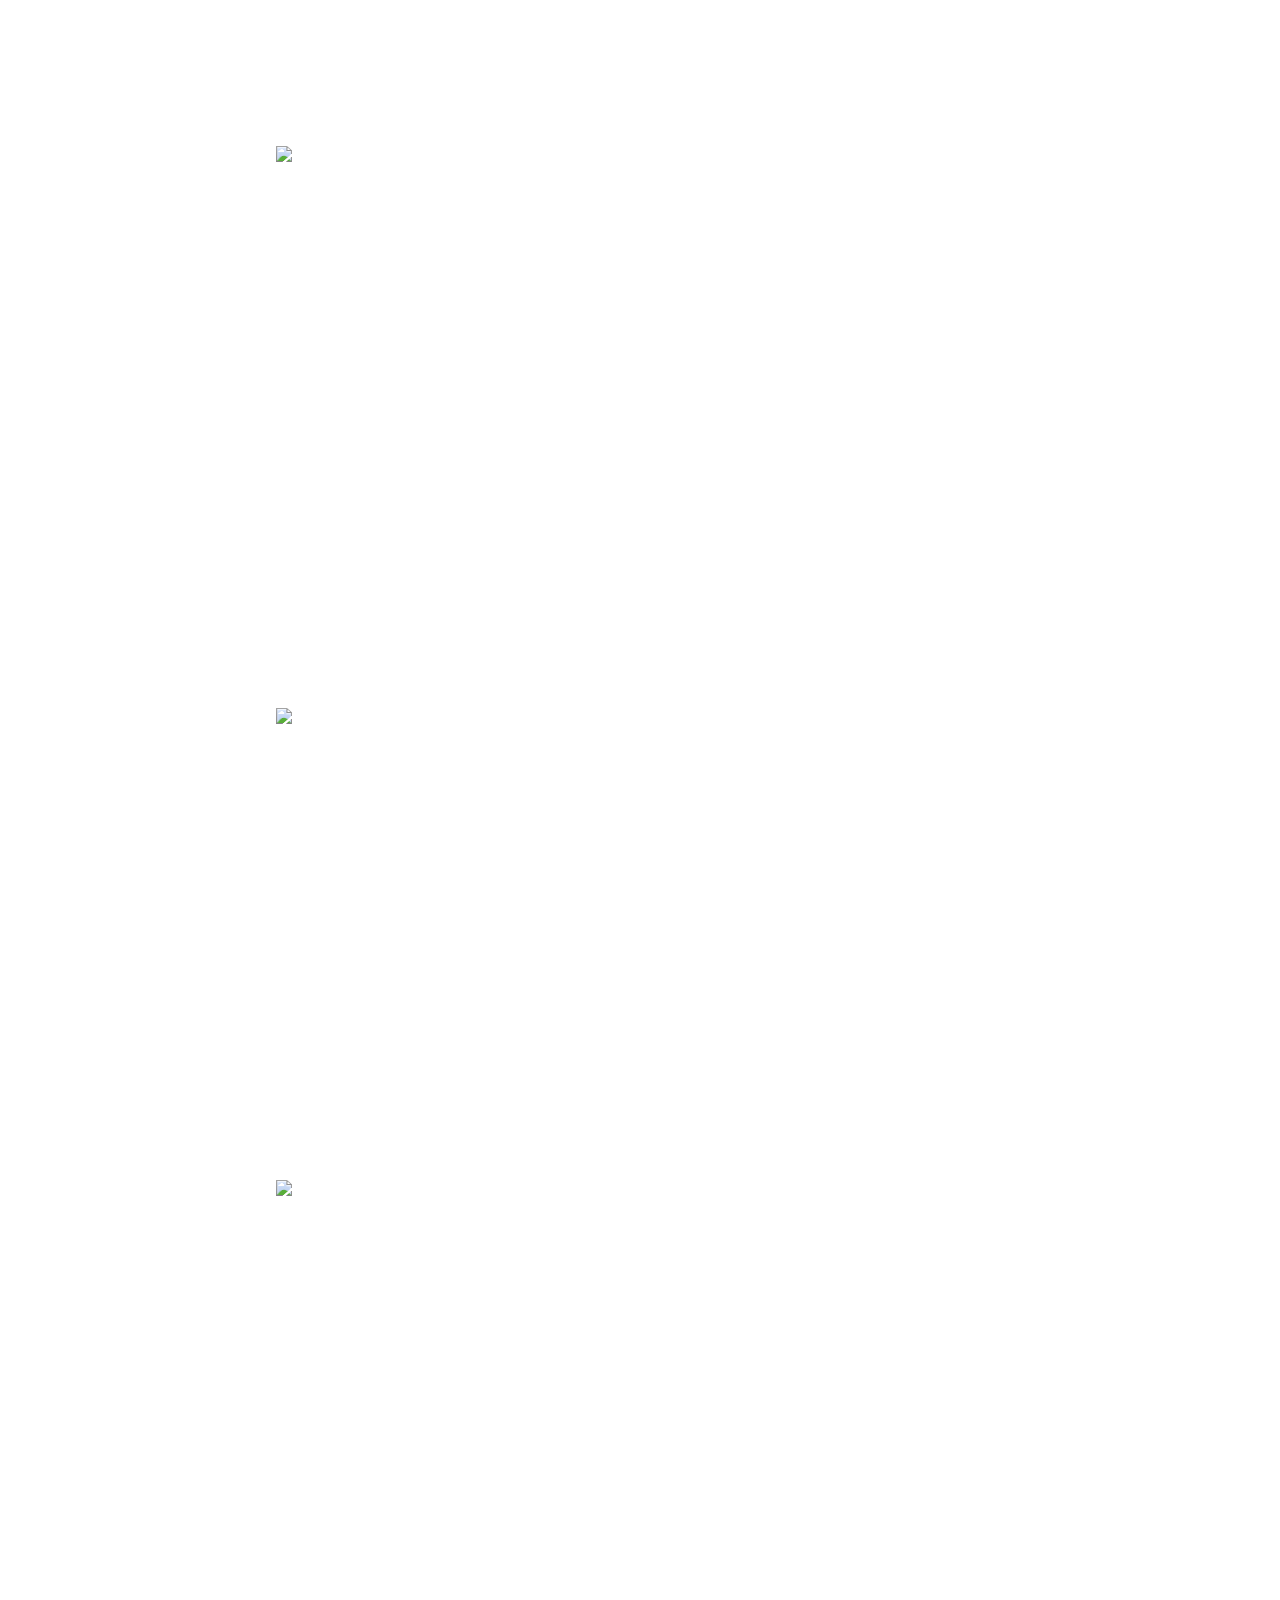
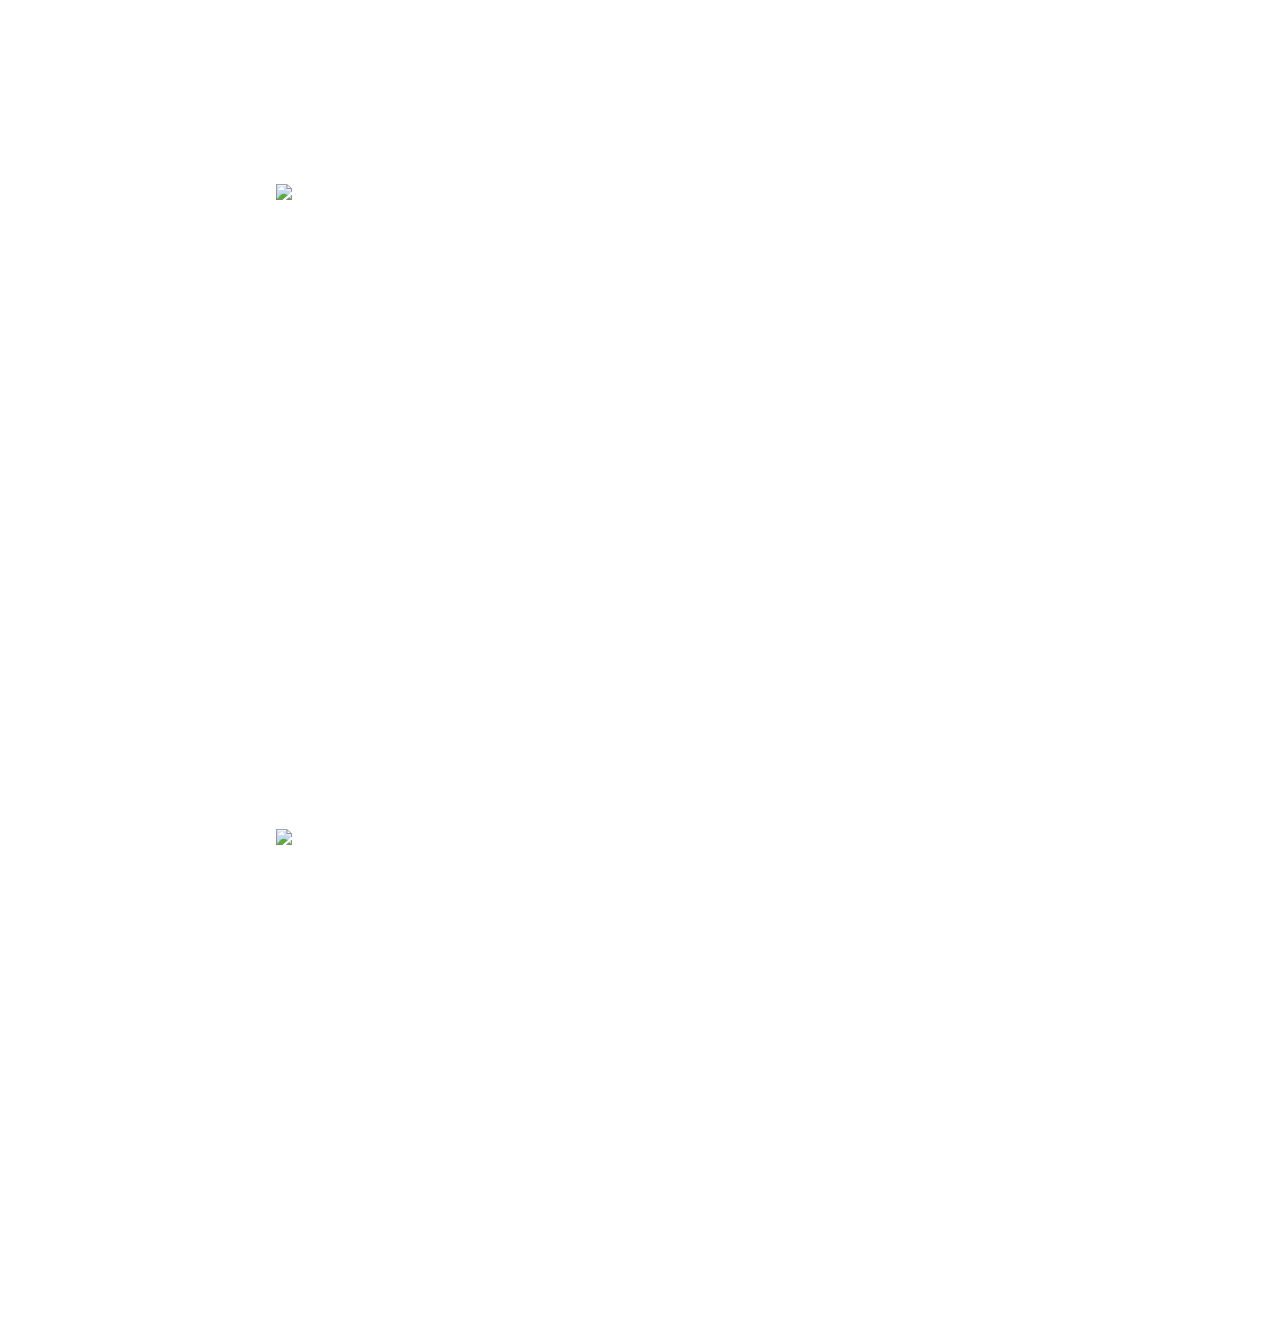
==== e-book.html @ 7f3b5078 "Add files via upload" ====
<!DOCTYPE html>
<html>
  <head>
    <meta charset="utf-8">
    <title>Enlevar</title>
    <link href="produtos.css" rel="stylesheet" type="text/css" />
  </head>
  <center>
  <div class="menu">
  <ul>
   <li><a href= index.html> Home </a></li>
    <li><a href= produtos.html> Books </a></li>
    <li><a href= usados.html> Used Books </a></li>
    <li><a href= e-book.html> E-books </a></li>
    <li><a href= ingles.html> In English </a></li>
    <li><a href= maisvendidos.html>Mais Vendidos</a></li>
    <li><a href= sobre.html> Sobre nós </a></li>
    <li><a href= contatos.html> Contatos </a></li>
    <li><a href= compra.html> Comprar </a></li>
  </ul>
  
  <body>
<figure>
  <div class= "produtos">
    
   <h1>Ebook O Hobbit</h1>
   <p><img src= "imagens/O Hobbit.jpg"  aling= "center" align-items= "center"⠀⠀⠀⠀</br>
   ⠀⠀⠀⠀</br>⠀⠀⠀
   ⠀⠀⠀⠀</br>
   ⠀⠀⠀⠀</br>⠀⠀⠀⠀</br>R$ 17,90</br>⠀⠀⠀</br>Autor: J.R.R. Tolkien</br>⠀⠀⠀⠀</br>-edição português</br>⠀⠀⠀⠀</br> <a href= compra.html> Comprar </a>
   </br>⠀⠀⠀⠀</br>⠀⠀⠀⠀</br>⠀⠀⠀⠀</p>⠀⠀⠀
   <h3>Sinopse</h3>
   <p> O Hobbit conta a história de Bilbo Bolseiro, um Hobbit pacato e satisfeito cuja vida vira de cabeça para baixo quando ele se junta ao mago Gandalf e a treze anões em sua jornada para reaver um tesouro roubado.
</br>⠀⠀⠀⠀</br>⠀⠀⠀⠀ </p>

 <h1>E-books saga Harry Potter</h1>
   <p><img src= "imagens/Harry.png"  aling= "center" align-items= "center"⠀⠀⠀⠀</br>
   ⠀⠀⠀⠀</br>R$ 70,90</br>⠀⠀⠀</br>Autor: J.K.Rowling </br>⠀⠀⠀⠀</br>-edição português</br>⠀⠀⠀⠀</br><a href= compra.html> Comprar </a></p>⠀⠀⠀
   <h3>Sinopse</h3>
   <p>A vida do menino Harry Potter não tem um pingo de magia. Ele vive com os tios e o primo, que não gostam nem um pouco dele. O quarto de Harry é, na verdade, um armário sob a escada, e ele nunca comemorou um aniversário sequer em onze anos. Até que, um dia, Harry recebe uma carta misteriosa, entregue por uma coruja: um convite para estudar num lugar incrível chamado Escola de Magia e Bruxaria Hogwarts.
</br>⠀⠀⠀⠀</br>⠀⠀⠀⠀ </p>

 <h1>Ebook Mentirosos</h1>
   <p><img src= "imagens/mentirosos.jpg"  aling= "center" align-items= "center"⠀⠀⠀⠀</br>
   ⠀⠀⠀⠀</br>⠀⠀⠀⠀⠀⠀</br>⠀
   ⠀⠀⠀⠀</br>
   ⠀⠀⠀⠀</br>R$ 15,90</br>⠀⠀⠀</br>Autor: E. Lockhart</br>⠀⠀⠀⠀⠀</br>-edição português</br>⠀⠀⠀⠀</br><a href= compra.html> Comprar </a></br>⠀⠀⠀⠀</br>⠀⠀⠀⠀</br>⠀⠀⠀⠀</p>⠀⠀⠀
   <h3>Sinopse</h3>
   <p>Os Sinclair são uma família rica e renomada, que se recusa a admitir que está em decadência e se agarra a todo custo às tradições. Assim, todo ano o patriarca, suas três filhas e seus respectivos filhos passam as férias de verão em sua ilha particular. Cadence - neta primogênita e principal herdeira -, seus primos Johnny e Mirren e o amigo Gat são inseparáveis desde pequenos, e juntos formam um grupo chamado Mentirosos.
</br>⠀⠀⠀⠀</br>⠀⠀⠀⠀ </p>

 <h1>Ebook Corte de espinhos e rosas (Vol 1)</h1>
   <p><img src= "imagens/acotar.jpg"  aling= "center" align-items= "center"⠀⠀⠀⠀</br>
   ⠀⠀⠀⠀</br>⠀⠀⠀⠀⠀⠀</br>⠀
   ⠀⠀⠀⠀</br>
   ⠀⠀⠀⠀</br>R$ 24,80</br>⠀⠀⠀</br>Autor: Sarah J. Maas</br>⠀⠀⠀⠀⠀</br>-edição português</br>⠀⠀⠀⠀</br><a href= compra.html> Comprar </a></br>⠀⠀⠀⠀</br>⠀⠀⠀⠀</p>⠀⠀⠀
   <h3>Sinopse</h3>
   <p>Ela roubou uma vida. Agora deve pagar com o coração.
Nesse misto de A Bela e A Fera e Game of Thrones, Sarah J. Maas cria um universo repleto de ação, intrigas e romance. Depois de anos sendo escravizados pelas fadas, os humanos conseguiram se libertar e coexistem com os seres místicos. Cerca de cinco séculos após a guerra que definiu o futuro das espécies, Feyre, filha de um casal de mercadores, é forçada a se tornar uma caçadora para ajudar a família. Após matar uma fada zoomórfica transformada em lobo, uma criatura bestial surge exigindo uma reparação. Arrastada para uma terra mágica e traiçoeira — que ela só conhecia através de lendas —, a jovem descobre que seu captor não é um animal, mas Tamlin, senhor da Corte Feérica da Primavera. 
</br>⠀⠀⠀⠀</br>⠀⠀⠀⠀ </p>

 <h1>Ebook Amor & Gelato</h1>
   <p><img src= "imagens/Amorgelato.jpg"  aling= "center" align-items= "center"⠀⠀⠀⠀</br>
   ⠀⠀⠀⠀</br>⠀⠀⠀⠀⠀⠀</br>
   ⠀⠀⠀⠀</br>
   ⠀⠀⠀⠀</br>R$ 20,31</br>⠀⠀⠀</br>Autor: Jenna Evans Welch</br>⠀⠀⠀⠀⠀</br>-edição português</br>⠀⠀⠀⠀</br><a href= compra.html> Comprar </a></br>⠀⠀⠀⠀</br>⠀⠀⠀⠀</p>⠀⠀⠀
   <h3>Sinopse</h3>
   <p> Amor & gelato é uma deliciosa viagem pelos mais românticos pontos turísticos italianos, com direito a tudo de mais intenso que o lugar tem a oferecer: desde paixões até corações partidos. Depois da morte da mãe, Lina fica com a missão de realizar um último pedido: ir até a Itália para conhecer o pai.
</br>⠀⠀⠀⠀</br>⠀⠀⠀⠀ </p>

   </div>
</figure>
  </body>
</center>

</html>
---- produtos.css ----
body{background-image: url("imagens/Fundo do Site.png"); background-repeat:no-repeat; background-attachment: fixed; background-size: cover;
height: auto}

.menu ul {padding: 0px ; margin-left: auto; margin-right: auto;list-style: none; width:400px} 

.menu ul li {display: inline; text-align: center}

.menu ul li a { padding: 2px 10px; display: inline-block;text-decoration: none;color: #ffffff;background-color: b3d5e0;font-size:large; font-family: cursive}

.menu ul li a:hover {color:#0066a7}

img#logo{height: 350px;width: 350px}

figure{text-align: center}

p{text-align:left;font-family: cursive;color: white;font-size:large; margin-left: 0%; margin-right: 18% }

h1{text-align: center;font-family: cursive;color: white;font-size:large;margin-left: auto; margin-right: auto}

h2{text-align: center;font-family: cursive;color: white;font-size:large;

margin-left: auto; margin-right: auto}
h3{text-align: center;font-family: cursive;color: white;font-size:large;margin-left: auto; margin-right: auto}

h4{text-align: center;font-family: cursive;color: white;font-size:large;margin-left: auto; margin-right: auto}

h5{text-align: center;font-family: cursive;color: white;font-size:large;margin-left: auto; margin-right: auto}

h6{text-align: center;font-family: cursive;color: white;font-size:large;margin-left: auto; margin-right: auto}

.produtos{align-items:center}

.produtos p {text-align:center;font-family: cursive;color: white;font-size:large;margin-left: 18%; margin-right: 18%;align-items:center}

.produtos img {width: 250px; height: auto; float: left;margin-left: 2%;margin-right: 18%}

.produtos p a {text-align:center;font-family: cursive;color: white;font-size:large;margin-left: 18%; margin-right: 18%;align-items:center;text-decoration: none}

.produtos p a:hover {color:#0066a7}
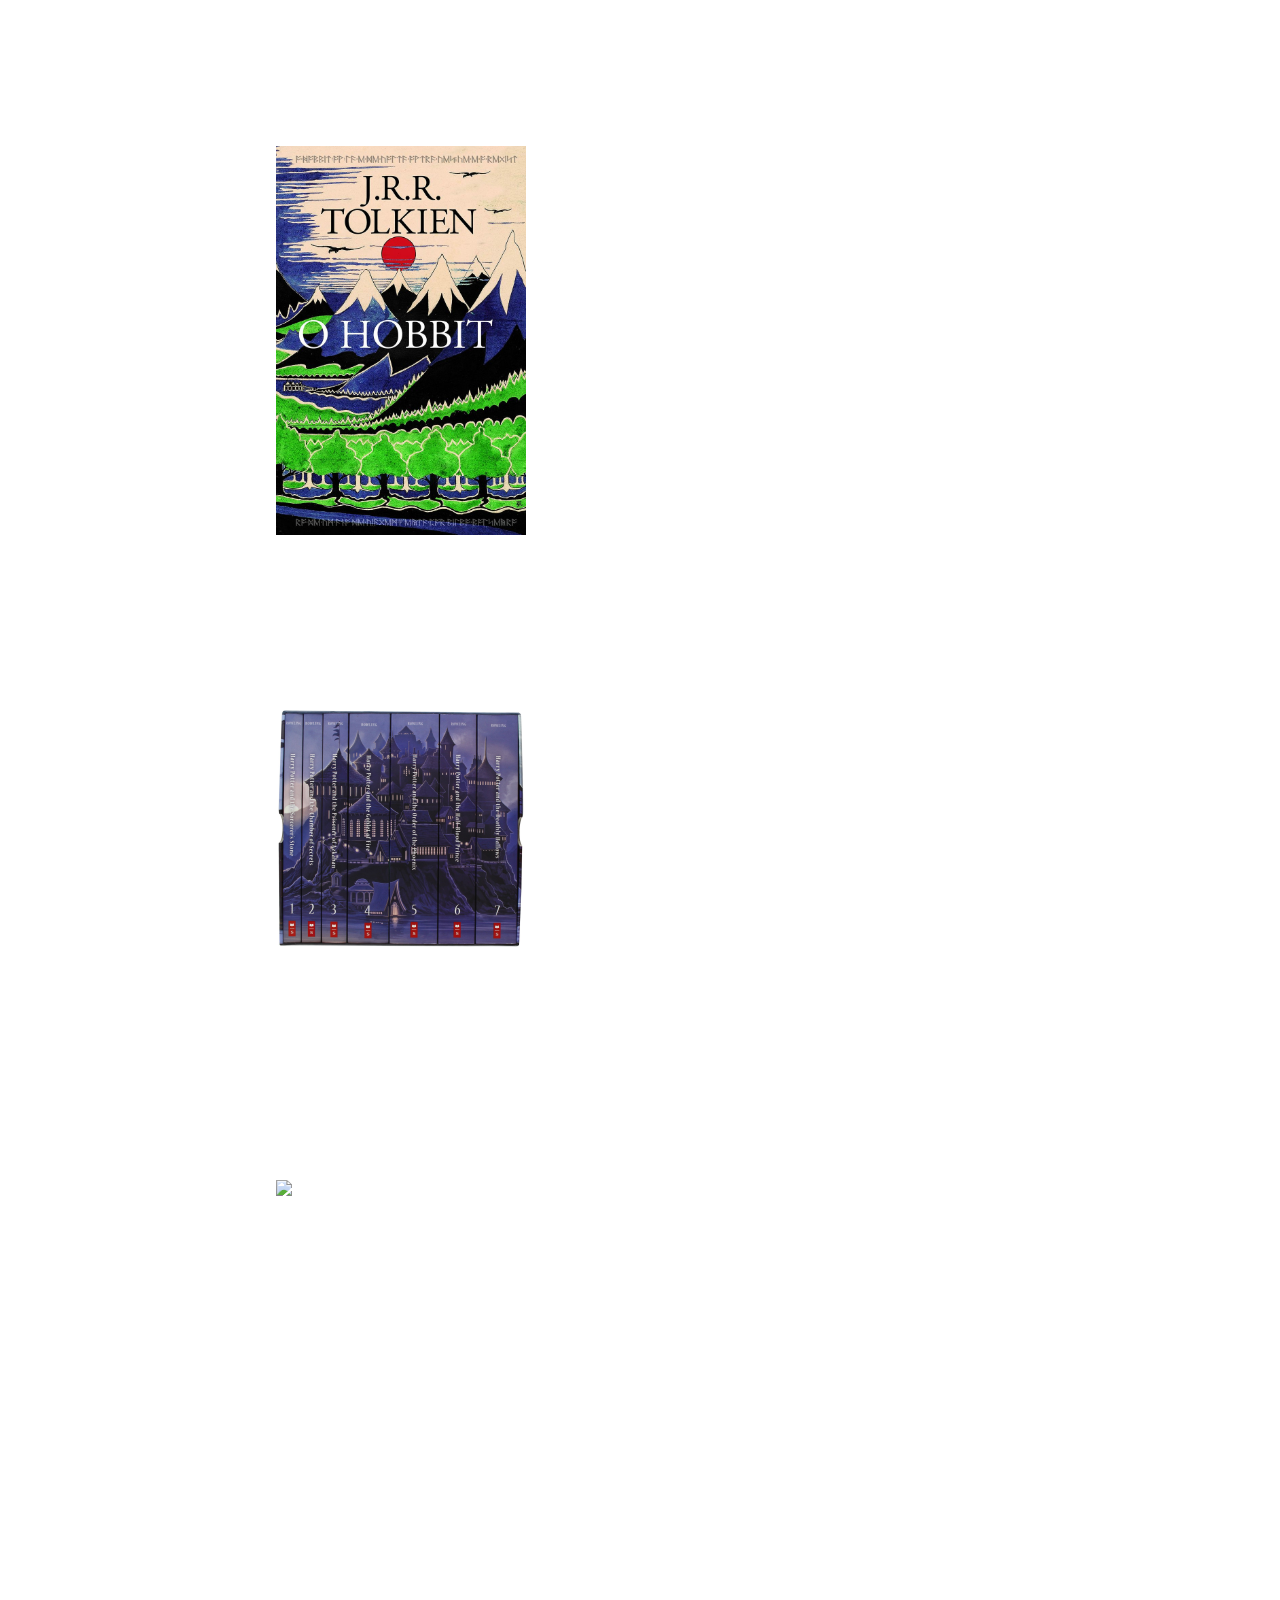
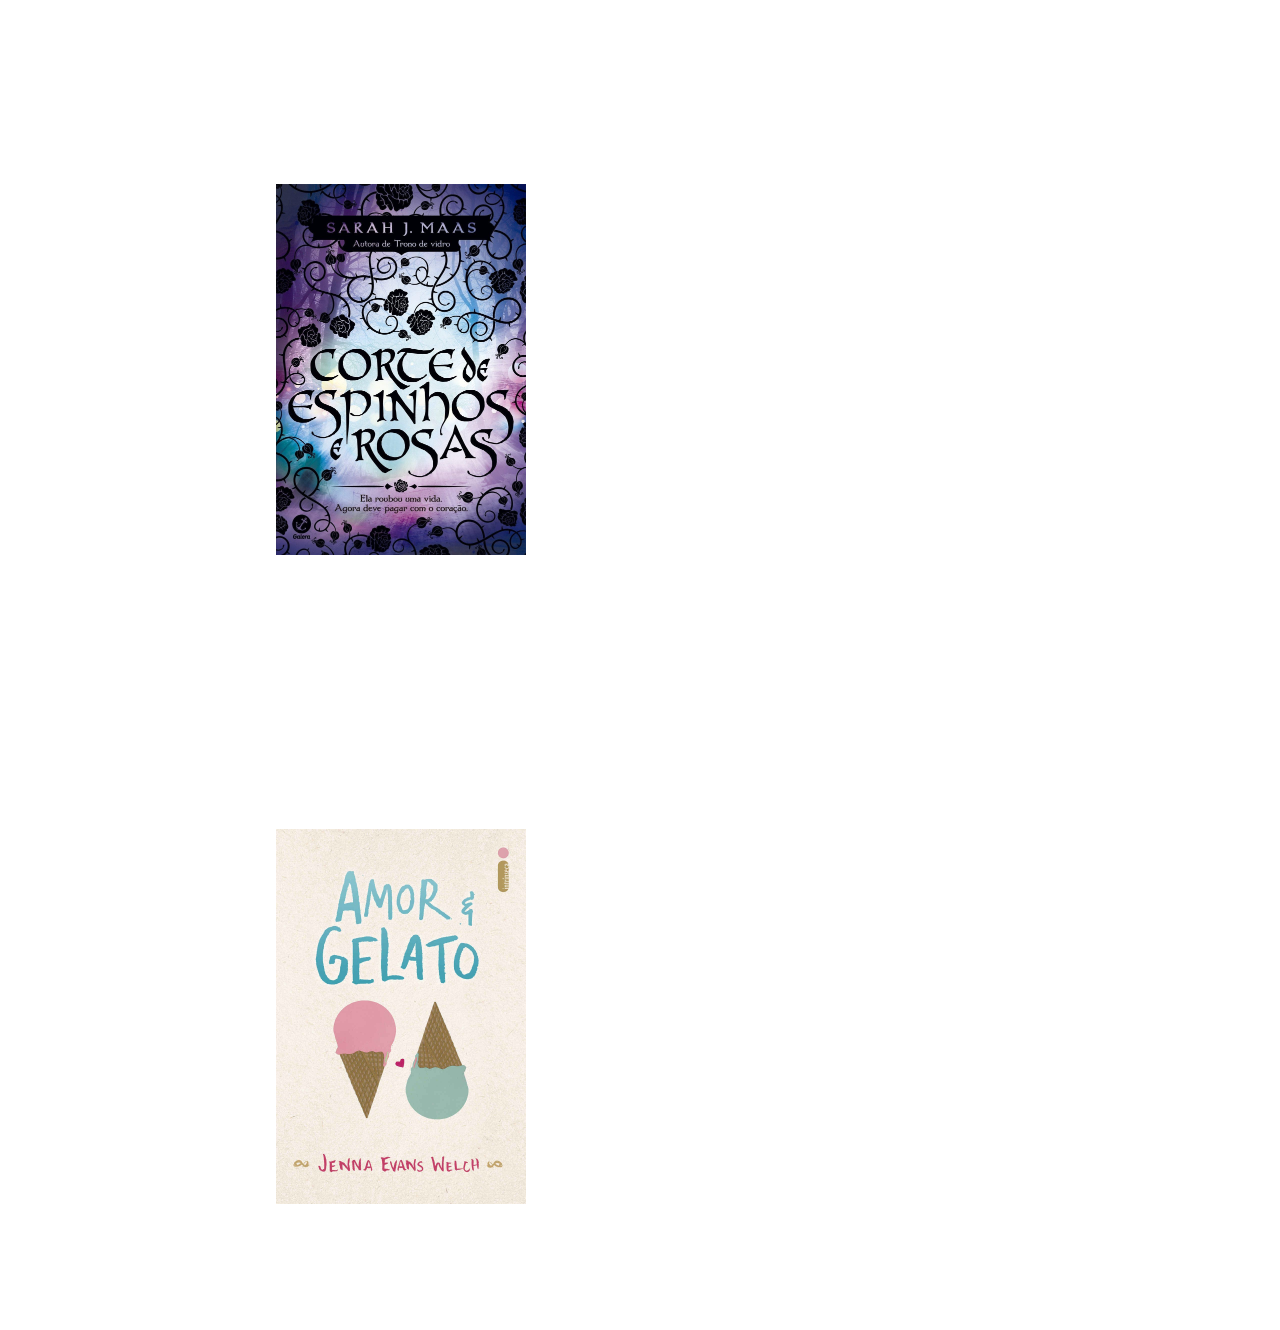
==== commit 0560fc0f: "Update e-book.html" ====
--- a/e-book.html
+++ b/e-book.html
@@ -24,7 +24,7 @@
   <div class= "produtos">
     
    <h1>Ebook O Hobbit</h1>
-   <p><img src= "imagens/O Hobbit.jpg"  aling= "center" align-items= "center"⠀⠀⠀⠀</br>
+   <p><img src= "O Hobbit + pôster.jpg"  aling= "center" align-items= "center"⠀⠀⠀⠀</br>
    ⠀⠀⠀⠀</br>⠀⠀⠀
    ⠀⠀⠀⠀</br>
    ⠀⠀⠀⠀</br>⠀⠀⠀⠀</br>R$ 17,90</br>⠀⠀⠀</br>Autor: J.R.R. Tolkien</br>⠀⠀⠀⠀</br>-edição português</br>⠀⠀⠀⠀</br> <a href= compra.html> Comprar </a>
@@ -34,14 +34,14 @@
 </br>⠀⠀⠀⠀</br>⠀⠀⠀⠀ </p>
 
  <h1>E-books saga Harry Potter</h1>
-   <p><img src= "imagens/Harry.png"  aling= "center" align-items= "center"⠀⠀⠀⠀</br>
+   <p><img src= "Harry.png"  aling= "center" align-items= "center"⠀⠀⠀⠀</br>
    ⠀⠀⠀⠀</br>R$ 70,90</br>⠀⠀⠀</br>Autor: J.K.Rowling </br>⠀⠀⠀⠀</br>-edição português</br>⠀⠀⠀⠀</br><a href= compra.html> Comprar </a></p>⠀⠀⠀
    <h3>Sinopse</h3>
    <p>A vida do menino Harry Potter não tem um pingo de magia. Ele vive com os tios e o primo, que não gostam nem um pouco dele. O quarto de Harry é, na verdade, um armário sob a escada, e ele nunca comemorou um aniversário sequer em onze anos. Até que, um dia, Harry recebe uma carta misteriosa, entregue por uma coruja: um convite para estudar num lugar incrível chamado Escola de Magia e Bruxaria Hogwarts.
 </br>⠀⠀⠀⠀</br>⠀⠀⠀⠀ </p>
 
  <h1>Ebook Mentirosos</h1>
-   <p><img src= "imagens/mentirosos.jpg"  aling= "center" align-items= "center"⠀⠀⠀⠀</br>
+   <p><img src= "Livro_Mentirosos.jpg"  aling= "center" align-items= "center"⠀⠀⠀⠀</br>
    ⠀⠀⠀⠀</br>⠀⠀⠀⠀⠀⠀</br>⠀
    ⠀⠀⠀⠀</br>
    ⠀⠀⠀⠀</br>R$ 15,90</br>⠀⠀⠀</br>Autor: E. Lockhart</br>⠀⠀⠀⠀⠀</br>-edição português</br>⠀⠀⠀⠀</br><a href= compra.html> Comprar </a></br>⠀⠀⠀⠀</br>⠀⠀⠀⠀</br>⠀⠀⠀⠀</p>⠀⠀⠀
@@ -50,7 +50,7 @@
 </br>⠀⠀⠀⠀</br>⠀⠀⠀⠀ </p>
 
  <h1>Ebook Corte de espinhos e rosas (Vol 1)</h1>
-   <p><img src= "imagens/acotar.jpg"  aling= "center" align-items= "center"⠀⠀⠀⠀</br>
+   <p><img src= "ACOTAR _ Livro ganha adaptação para as TV’s.jpg"  aling= "center" align-items= "center"⠀⠀⠀⠀</br>
    ⠀⠀⠀⠀</br>⠀⠀⠀⠀⠀⠀</br>⠀
    ⠀⠀⠀⠀</br>
    ⠀⠀⠀⠀</br>R$ 24,80</br>⠀⠀⠀</br>Autor: Sarah J. Maas</br>⠀⠀⠀⠀⠀</br>-edição português</br>⠀⠀⠀⠀</br><a href= compra.html> Comprar </a></br>⠀⠀⠀⠀</br>⠀⠀⠀⠀</p>⠀⠀⠀
@@ -60,7 +60,7 @@
 </br>⠀⠀⠀⠀</br>⠀⠀⠀⠀ </p>
 
  <h1>Ebook Amor & Gelato</h1>
-   <p><img src= "imagens/Amorgelato.jpg"  aling= "center" align-items= "center"⠀⠀⠀⠀</br>
+   <p><img src= "Amor & Gelato – Jenna Evans Welch.jpg"  aling= "center" align-items= "center"⠀⠀⠀⠀</br>
    ⠀⠀⠀⠀</br>⠀⠀⠀⠀⠀⠀</br>
    ⠀⠀⠀⠀</br>
    ⠀⠀⠀⠀</br>R$ 20,31</br>⠀⠀⠀</br>Autor: Jenna Evans Welch</br>⠀⠀⠀⠀⠀</br>-edição português</br>⠀⠀⠀⠀</br><a href= compra.html> Comprar </a></br>⠀⠀⠀⠀</br>⠀⠀⠀⠀</p>⠀⠀⠀
@@ -73,4 +73,4 @@
   </body>
 </center>
 
-</html>+</html>
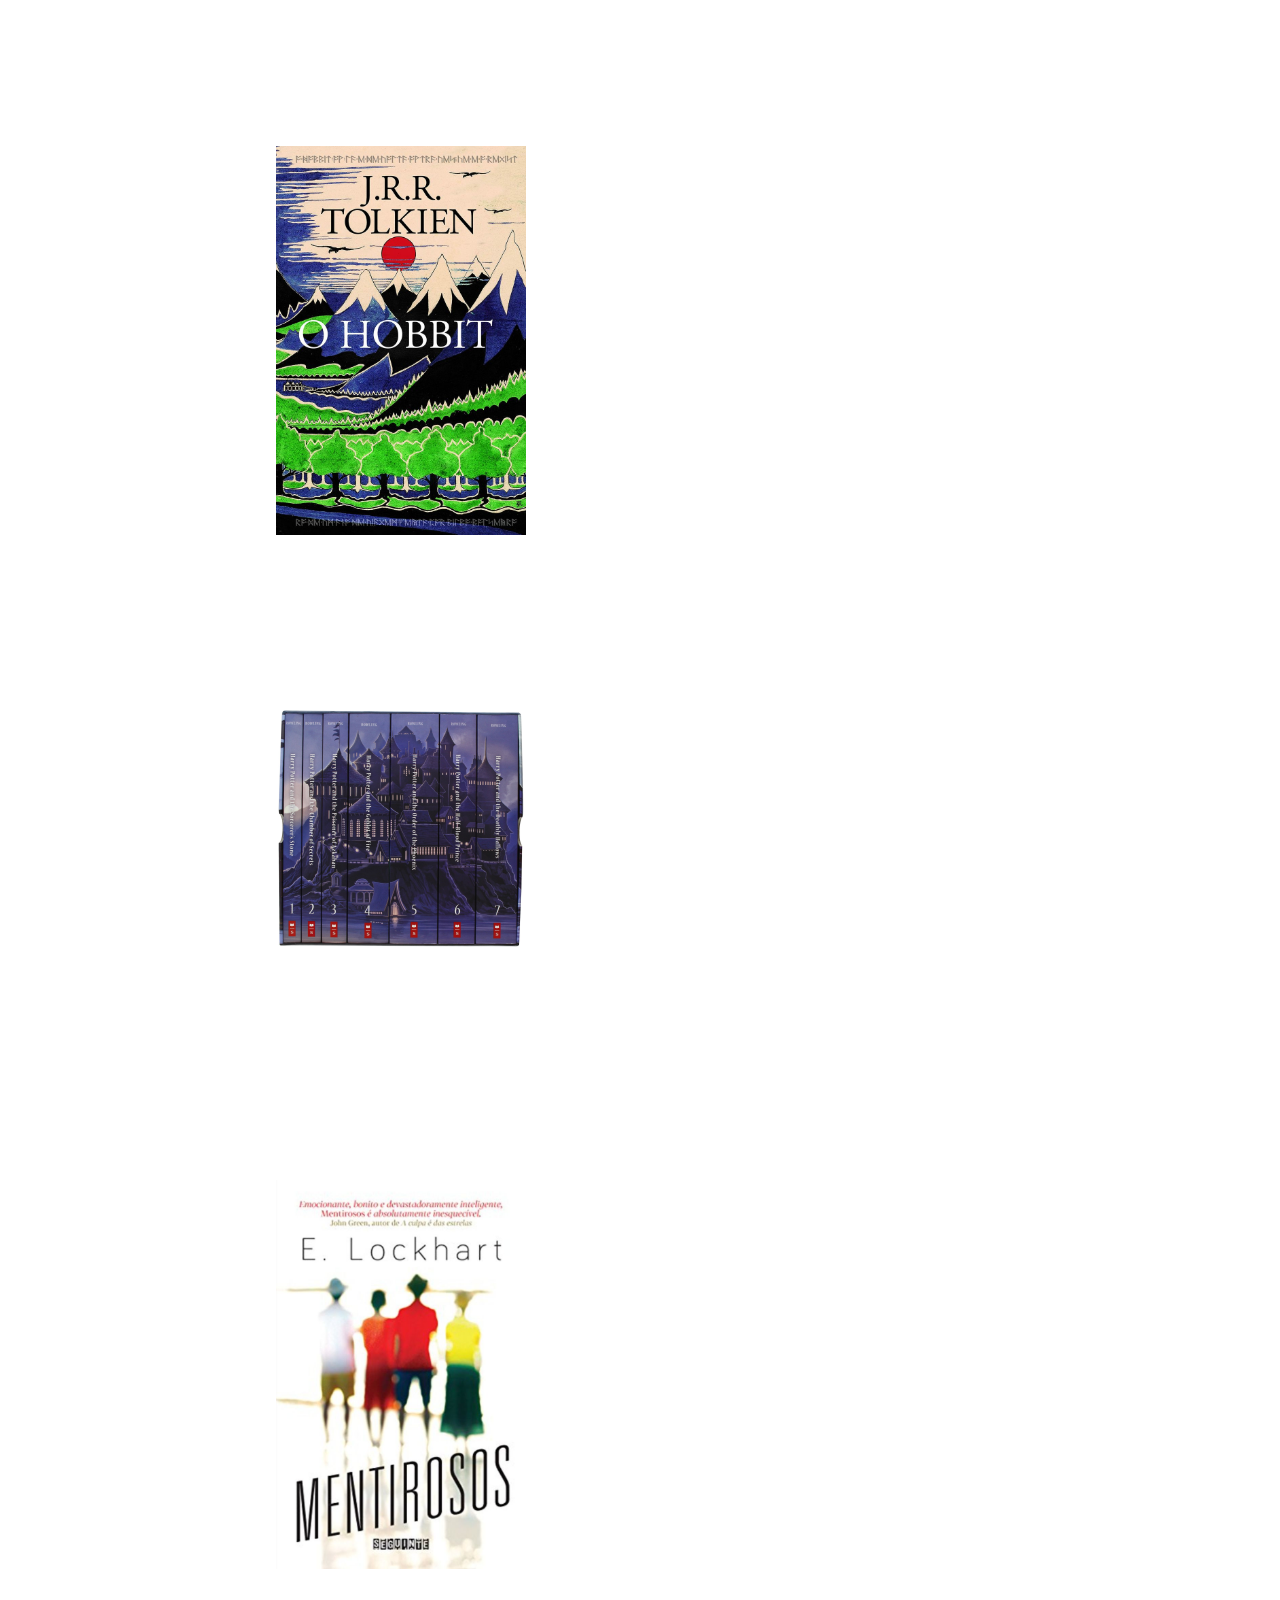
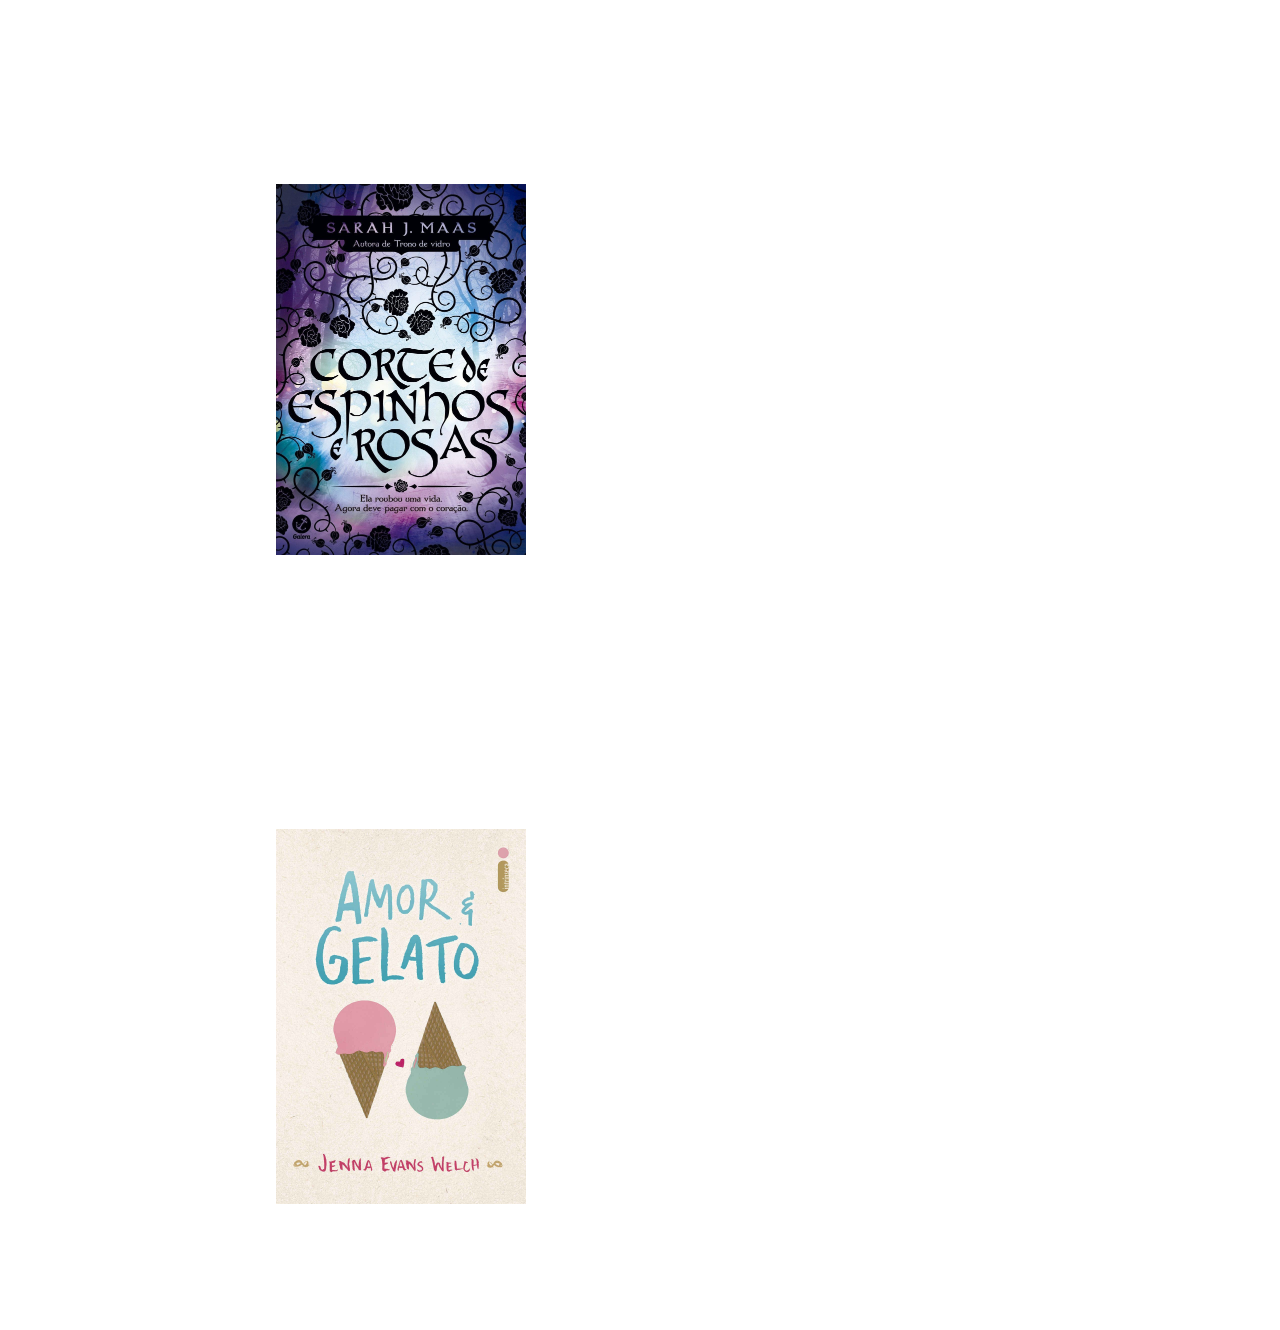
==== commit 253342aa: "Update e-book.html" ====
--- a/e-book.html
+++ b/e-book.html
@@ -41,7 +41,7 @@
 </br>⠀⠀⠀⠀</br>⠀⠀⠀⠀ </p>
 
  <h1>Ebook Mentirosos</h1>
-   <p><img src= "Livro_Mentirosos.jpg"  aling= "center" align-items= "center"⠀⠀⠀⠀</br>
+   <p><img src= "Livro_ Mentirosos.jpg"  aling= "center" align-items= "center"⠀⠀⠀⠀</br>
    ⠀⠀⠀⠀</br>⠀⠀⠀⠀⠀⠀</br>⠀
    ⠀⠀⠀⠀</br>
    ⠀⠀⠀⠀</br>R$ 15,90</br>⠀⠀⠀</br>Autor: E. Lockhart</br>⠀⠀⠀⠀⠀</br>-edição português</br>⠀⠀⠀⠀</br><a href= compra.html> Comprar </a></br>⠀⠀⠀⠀</br>⠀⠀⠀⠀</br>⠀⠀⠀⠀</p>⠀⠀⠀
